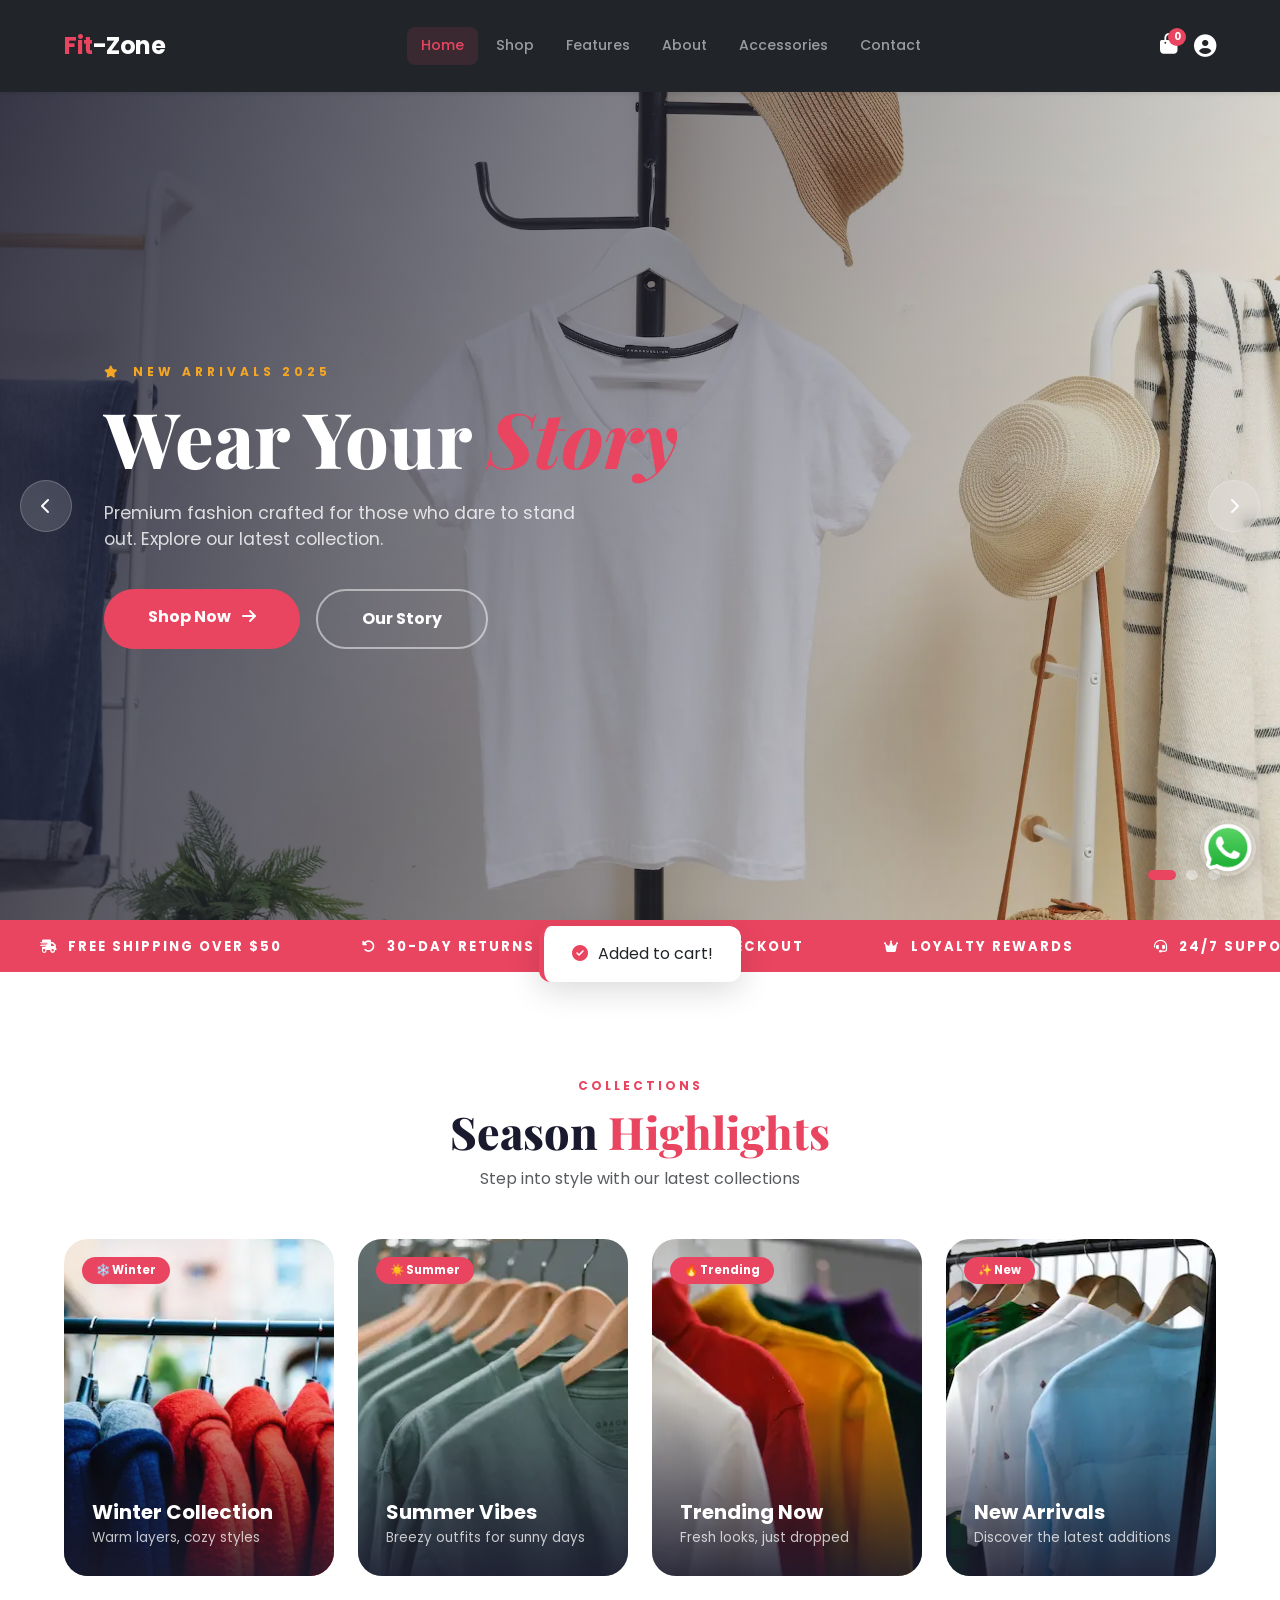
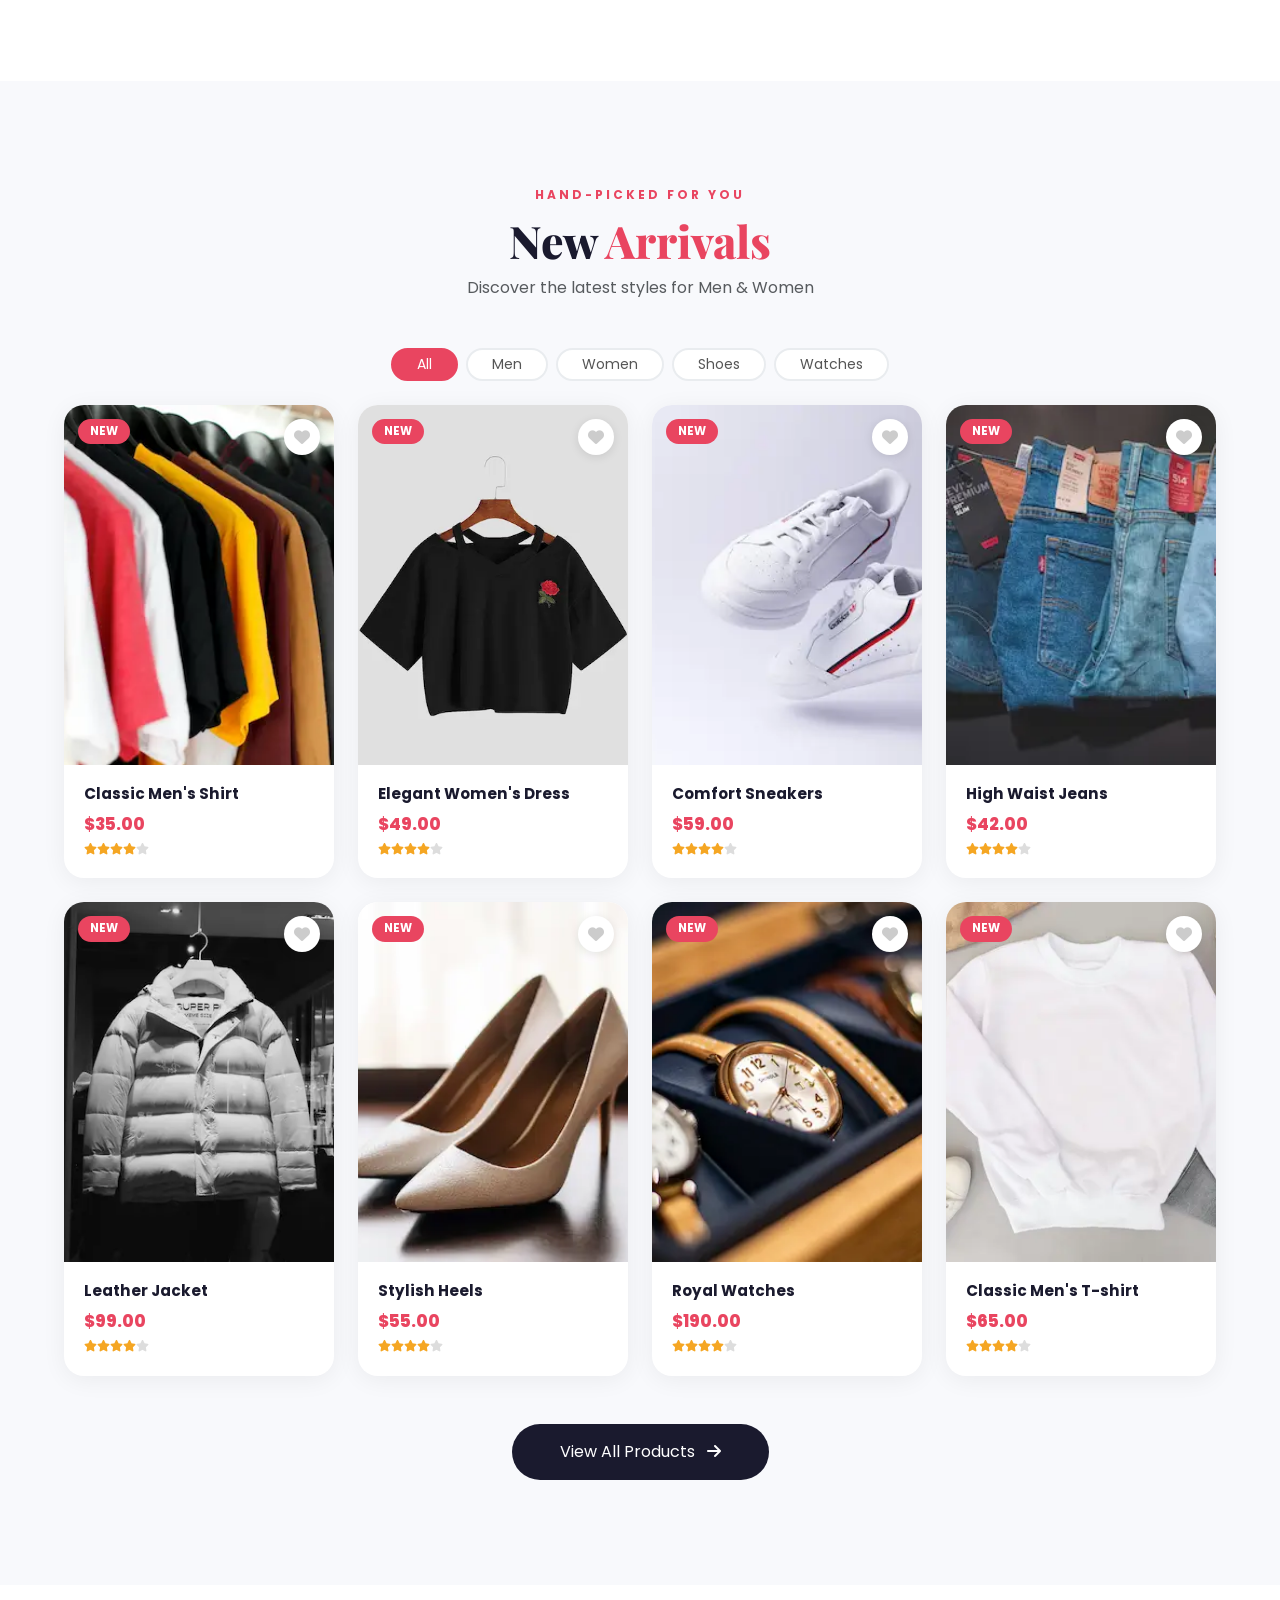
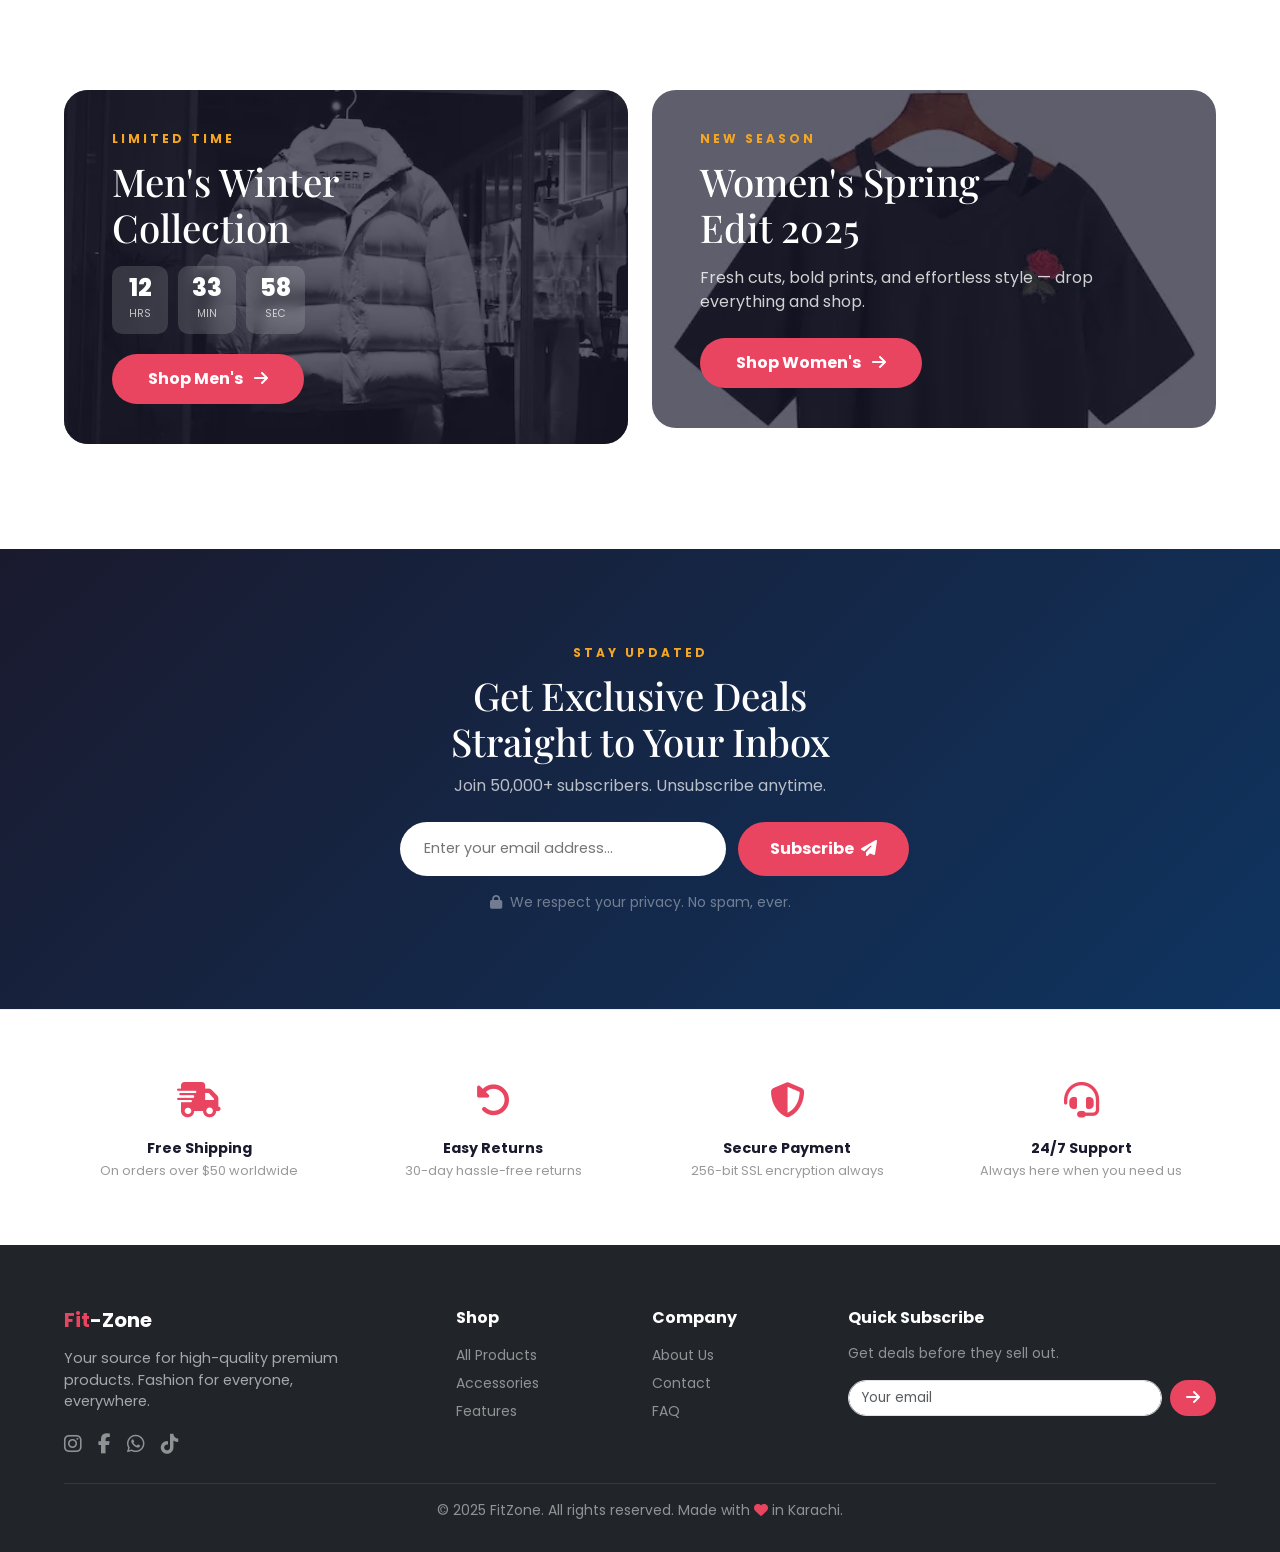
==== index.html @ ab716eb6 "Add files via upload" ====
<!DOCTYPE html>
<html lang="en">

<head>
  <meta charset="UTF-8">
  <meta name="viewport" content="width=device-width, initial-scale=1.0">
  <title>FitZone - Premium Luxury Products</title>
  <!-- Favicon -->
  <link rel="icon" type="image/png" href="./images/fav-icon.png">
  <!-- Google Fonts -->
  <link
    href="https://fonts.googleapis.com/css2?family=Poppins:wght@300;400;500;600;700;800&family=Playfair+Display:ital,wght@0,700;0,800;1,700&display=swap"
    rel="stylesheet">
  <!-- Font Awesome -->
  <link rel="stylesheet" href="https://cdnjs.cloudflare.com/ajax/libs/font-awesome/6.5.0/css/all.min.css">
  <!-- AOS CDN -->
  <link href="https://unpkg.com/aos@2.3.1/dist/aos.css" rel="stylesheet">
  <!-- Bootstrap CDN -->
  <link href="https://cdn.jsdelivr.net/npm/bootstrap@5.3.8/dist/css/bootstrap.min.css" rel="stylesheet">
  <!-- Custom CSS -->
  <link rel="stylesheet" href="./css/style.css">
</head>

<body>

  <!-- ═══ NAVBAR ═══ -->
  <nav class="navbar navbar-expand-lg navbar-dark bg-dark sticky-top shadow-sm">
    <div class="container">
      <a class="navbar-brand fw-bold" href="./index.html"><span style="color:#e94560;">Fit</span>-Zone</a>
      <button class="navbar-toggler" type="button" data-bs-toggle="collapse" data-bs-target="#navbarNav">
        <span class="navbar-toggler-icon"></span>
      </button>
      <div class="collapse navbar-collapse" id="navbarNav">
        <ul class="navbar-nav mx-auto gap-1">
          <li class="nav-item"><a class="nav-link" href="./index.html">Home</a></li>
          <li class="nav-item"><a class="nav-link" href="./shop.html">Shop</a></li>
          <li class="nav-item"><a class="nav-link" href="./features.html">Features</a></li>
          <li class="nav-item"><a class="nav-link" href="./about.html">About</a></li>
          <li class="nav-item"><a class="nav-link" href="./accessories.html">Accessories</a></li>
          <li class="nav-item"><a class="nav-link" href="./contact.html">Contact</a></li>
        </ul>
        <div class="d-flex gap-3 align-items-center">
          <!-- Cart Icon -->
          <div class="cart-icon-wrap text-white" onclick="toggleCart()">
            <i class="fas fa-shopping-bag fs-5"></i>
            <div class="cart-badge" id="cartBadge">0</div>
          </div>
          <a href="./login.html" title="Login / Sign Up"
            style="color:#fff; font-size:1.4rem; line-height:1; transition: color 0.2s;"
            onmouseover="this.style.color='#e94560'" onmouseout="this.style.color='#fff'">
            <i class="fas fa-user-circle"></i>
          </a>
        </div>
      </div>
    </div>
  </nav>

  <!-- ════════════════════════════════════════ CART DRAWER ═══ -->
  <div class="cart-overlay" id="cartOverlay" onclick="toggleCart()"></div>
  <div class="cart-drawer" id="cartDrawer">
    <div class="cart-drawer-header">
      <h5><i class="fas fa-shopping-bag me-2" style="color:var(--accent);"></i> Your Cart <span id="cartCount"
          style="color:#999;font-size:0.85rem;font-weight:500;"></span></h5>
      <button class="cart-close" onclick="toggleCart()"><i class="fas fa-times"></i></button>
    </div>
    <div class="cart-items" id="cartItems">
      <div class="empty-cart" id="emptyCart">
        <i class="fas fa-shopping-bag"></i>
        <p>Your cart is empty</p>
        <a href="./shop.html" class="btn rounded-pill px-4 fw-600"
          style="background:var(--accent);color:#fff;border:none;" onclick="toggleCart()">Start Shopping</a>
      </div>
    </div>
    <div class="cart-footer" id="cartFooter" style="display:none;">
      <div class="cart-total-row">
        <span style="color:#777;">Subtotal</span>
        <span id="cartTotal">$0.00</span>
      </div>
      <div class="cart-total-row">
        <strong>Total</strong>
        <span id="cartGrandTotal">$0.00</span>
      </div>
      <button class="btn-checkout-cart" onclick="window.location.href='./checkout.html'">
        <i class="fas fa-lock me-2"></i>Proceed to Checkout
      </button>
      <a href="./shop.html" class="d-block text-center mt-3 text-muted small" onclick="toggleCart()">Continue Shopping
        →</a>
    </div>
  </div>

  <!-- ════════════════════════════════════════ HERO ═══ -->
  <section class="hero-slider" id="heroSlider">

    <!-- Slide 1 -->
    <div class="slide active" data-slide="0">
      <div class="slide-bg">
        <img src="./images/white-tshirt-img.webp" alt="Hero 1"
          onerror="this.style.background='linear-gradient(135deg,#1a1a2e,#0f3460)'">
      </div>
      <div class="container">
        <div class="slide-content" data-aos="fade-up">
          <div class="slide-tag"><i class="fas fa-star me-1"></i> New Arrivals 2025</div>
          <h1 class="slide-title">Wear Your <em>Story</em></h1>
          <p class="slide-sub">Premium fashion crafted for those who dare to stand out. Explore our latest collection.
          </p>
          <div class="d-flex gap-3 flex-wrap">
            <a href="./shop.html" class="btn btn-hero-primary">Shop Now <i class="fas fa-arrow-right ms-2"></i></a>
            <a href="./about.html" class="btn btn-hero-outline">Our Story</a>
          </div>
        </div>
      </div>
    </div>

    <!-- Slide 2 -->
    <div class="slide" data-slide="1">
      <div class="slide-bg">
        <img src="./images/pents-img.webp" alt="Hero 2"
          onerror="this.style.background='linear-gradient(135deg,#0f3460,#1a1a2e)'">
      </div>
      <div class="container">
        <div class="slide-content">
          <div class="slide-tag"><i class="fas fa-fire me-1"></i> Trending Now</div>
          <h1 class="slide-title">Discover <em>Latest</em><br>Collections</h1>
          <p class="slide-sub">Trendy styles, smart accessories, and everything in between — curated for you.</p>
          <div class="d-flex gap-3 flex-wrap">
            <a href="./shop.html" class="btn btn-hero-primary">Explore <i class="fas fa-arrow-right ms-2"></i></a>
            <a href="./features.html" class="btn btn-hero-outline">Why FitZone</a>
          </div>
        </div>
      </div>
    </div>

    <!-- Slide 3 -->
    <div class="slide" data-slide="2">
      <div class="slide-bg">
        <img src="./images/Watches-img (1).webp" alt="Hero 3"
          onerror="this.style.background='linear-gradient(135deg,#16213e,#1a1a2e)'">
      </div>
      <div class="container">
        <div class="slide-content">
          <div class="slide-tag"><i class="fas fa-shield-alt me-1"></i> Shop with Confidence</div>
          <h1 class="slide-title">Quality <em>You</em><br>Can Trust</h1>
          <p class="slide-sub">Free returns, secure checkout, and 24/7 support — every order guaranteed.</p>
          <div class="d-flex gap-3 flex-wrap">
            <a href="./shop.html" class="btn btn-hero-primary">Shop Now <i class="fas fa-arrow-right ms-2"></i></a>
            <a href="./contact.html" class="btn btn-hero-outline">Contact Us</a>
          </div>
        </div>
      </div>
    </div>

    <!-- Arrows -->
    <div class="slider-arrows">
      <button class="arrow-btn" onclick="changeSlide(-1)"><i class="fas fa-chevron-left"></i></button>
      <button class="arrow-btn" onclick="changeSlide(1)"><i class="fas fa-chevron-right"></i></button>
    </div>
    <!-- Dots -->
    <div class="slider-nav">
      <button class="slider-dot active" onclick="goSlide(0)"></button>
      <button class="slider-dot" onclick="goSlide(1)"></button>
      <button class="slider-dot" onclick="goSlide(2)"></button>
    </div>
  </section>

  <!-- ════════════════════════════════════════ MARQUEE ═══ -->
  <div class="marquee-strip">
    <div class="marquee-inner">
      <span><i class="fas fa-shipping-fast"></i>Free Shipping Over $50</span>
      <span><i class="fas fa-undo-alt"></i>30-Day Returns</span>
      <span><i class="fas fa-shield-alt"></i>Secure Checkout</span>
      <span><i class="fas fa-crown"></i>Loyalty Rewards</span>
      <span><i class="fas fa-headset"></i>24/7 Support</span>
      <span><i class="fas fa-leaf"></i>Eco-Friendly Packaging</span>
      <span><i class="fas fa-shipping-fast"></i>Free Shipping Over $50</span>
      <span><i class="fas fa-undo-alt"></i>30-Day Returns</span>
      <span><i class="fas fa-shield-alt"></i>Secure Checkout</span>
      <span><i class="fas fa-crown"></i>Loyalty Rewards</span>
      <span><i class="fas fa-headset"></i>24/7 Support</span>
      <span><i class="fas fa-leaf"></i>Eco-Friendly Packaging</span>
    </div>
  </div>

  <!-- ════════════════════════════════════════ SEASON HIGHLIGHTS ═══ -->
  <section class="season-section">
    <div class="container">
      <div class="text-center mb-5">
        <p class="section-label" data-aos="fade-up">Collections</p>
        <h2 class="section-title" data-aos="fade-up" data-aos-delay="80">Season <span
            style="color:var(--accent);">Highlights</span></h2>
        <p class="text-muted mt-2" data-aos="fade-up" data-aos-delay="120">Step into style with our latest collections
        </p>
      </div>
      <div class="row g-4">
        <div class="col-md-6 col-lg-3" data-aos="fade-up" data-aos-delay="0">
          <a href="./shop.html" class="season-card d-block">
            <img src="./images/winter-collec.webp" alt="Winter">
            <div class="season-card-overlay">
              <span class="season-tag">❄️ Winter</span>
              <h5>Winter Collection</h5>
              <p>Warm layers, cozy styles</p>
            </div>
          </a>
        </div>
        <div class="col-md-6 col-lg-3" data-aos="fade-up" data-aos-delay="80">
          <a href="./shop.html" class="season-card d-block">
            <img src="./images/summer-collec.webp" alt="Summer">
            <div class="season-card-overlay">
              <span class="season-tag">☀️ Summer</span>
              <h5>Summer Vibes</h5>
              <p>Breezy outfits for sunny days</p>
            </div>
          </a>
        </div>
        <div class="col-md-6 col-lg-3" data-aos="fade-up" data-aos-delay="160">
          <a href="./shop.html" class="season-card d-block">
            <img src="./images/trending-shirts.webp" alt="Trending">
            <div class="season-card-overlay">
              <span class="season-tag">🔥 Trending</span>
              <h5>Trending Now</h5>
              <p>Fresh looks, just dropped</p>
            </div>
          </a>
        </div>
        <div class="col-md-6 col-lg-3" data-aos="fade-up" data-aos-delay="240">
          <a href="./shop.html" class="season-card d-block">
            <img src="./images/new-arrivals.webp" alt="New Arrivals">
            <div class="season-card-overlay">
              <span class="season-tag">✨ New</span>
              <h5>New Arrivals</h5>
              <p>Discover the latest additions</p>
            </div>
          </a>
        </div>
      </div>
    </div>
  </section>

  <!-- ════════════════════════════════════════ PRODUCTS ═══ -->
  <section class="products-section">
    <div class="container">
      <div class="text-center mb-5">
        <p class="section-label" data-aos="fade-up">Hand-Picked For You</p>
        <h2 class="section-title" data-aos="fade-up" data-aos-delay="80">New <span
            style="color:var(--accent);">Arrivals</span></h2>
        <p class="text-muted mt-2" data-aos="fade-up" data-aos-delay="120">Discover the latest styles for Men & Women
        </p>
      </div>

      <!-- Category pills -->
      <div class="d-flex justify-content-center gap-2 mb-4 flex-wrap" data-aos="fade-up">
        <button class="btn rounded-pill px-4 fw-600 btn-sm hp-filter active" data-cat="all"
          style="background:var(--accent);color:#fff;border:2px solid var(--accent);">All</button>
        <button class="btn rounded-pill px-4 fw-600 btn-sm hp-filter" data-cat="men"
          style="background:#fff;color:#555;border:2px solid #e9ecef;">Men</button>
        <button class="btn rounded-pill px-4 fw-600 btn-sm hp-filter" data-cat="women"
          style="background:#fff;color:#555;border:2px solid #e9ecef;">Women</button>
        <button class="btn rounded-pill px-4 fw-600 btn-sm hp-filter" data-cat="shoes"
          style="background:#fff;color:#555;border:2px solid #e9ecef;">Shoes</button>
        <button class="btn rounded-pill px-4 fw-600 btn-sm hp-filter" data-cat="watches"
          style="background:#fff;color:#555;border:2px solid #e9ecef;">Watches</button>
      </div>

      <div class="row g-4" id="homeProductGrid">
        <!-- Products injected by JS -->
      </div>

      <div class="text-center mt-5" data-aos="fade-up">
        <a href="./shop.html" class="btn rounded-pill px-5 py-3 fw-700"
          style="background:var(--primary);color:#fff;border:none;font-family:'Poppins',sans-serif;">
          View All Products <i class="fas fa-arrow-right ms-2"></i>
        </a>
      </div>
    </div>
  </section>

  <!-- ════════════════════════════════════════ PROMO BANNER ═══ -->
  <section class="promo-section">
    <div class="container">
      <div class="row g-4">
        <div class="col-lg-6" data-aos="fade-right">
          <div class="promo-card">
            <img src="./images/men-jacket.webp" alt="Men Collection">
            <div class="promo-content">
              <div class="promo-tag">Limited Time</div>
              <h3>Men's Winter<br>Collection</h3>
              <div class="countdown" id="countdown1">
                <div class="cd-box"><span class="cd-num" id="cd1h">12</span><span class="cd-label">Hrs</span></div>
                <div class="cd-box"><span class="cd-num" id="cd1m">34</span><span class="cd-label">Min</span></div>
                <div class="cd-box"><span class="cd-num" id="cd1s">00</span><span class="cd-label">Sec</span></div>
              </div>
              <a href="./shop.html" class="btn-promo">Shop Men's <i class="fas fa-arrow-right ms-2"></i></a>
            </div>
          </div>
        </div>
        <div class="col-lg-6" data-aos="fade-left">
          <div class="promo-card">
            <img src="./images/women-shirt.webp" alt="Women Collection">
            <div class="promo-content">
              <div class="promo-tag">New Season</div>
              <h3>Women's Spring<br>Edit 2025</h3>
              <p>Fresh cuts, bold prints, and effortless style — drop everything and shop.</p>
              <a href="./shop.html" class="btn-promo">Shop Women's <i class="fas fa-arrow-right ms-2"></i></a>
            </div>
          </div>
        </div>
      </div>
    </div>
  </section>

  <!-- ════════════════════════════════════════ NEWSLETTER ═══ -->
  <section class="newsletter-section">
    <div class="container text-center">
      <p class="section-label" data-aos="fade-up" style="color:var(--gold);">Stay Updated</p>
      <h2 data-aos="fade-up" data-aos-delay="80">Get Exclusive Deals<br>Straight to Your Inbox</h2>
      <p class="mt-2 mb-4" data-aos="fade-up" data-aos-delay="120">Join 50,000+ subscribers. Unsubscribe anytime.</p>
      <div class="newsletter-form" data-aos="fade-up" data-aos-delay="160">
        <input type="email" id="emailInput" placeholder="Enter your email address…">
        <button class="btn-subscribe" onclick="subscribeEmail()">Subscribe <i
            class="fas fa-paper-plane ms-1"></i></button>
      </div>
      <p class="mt-3 small" style="color:rgba(255,255,255,0.4);" data-aos="fade-up" data-aos-delay="200">
        <i class="fas fa-lock me-1"></i> We respect your privacy. No spam, ever.
      </p>
    </div>
  </section>

  <!-- ════════════════════════════════════════ TRUST ═══ -->
  <section class="trust-section">
    <div class="container">
      <div class="row g-4 text-center">
        <div class="col-6 col-md-3" data-aos="fade-up">
          <div class="trust-item">
            <div class="trust-icon"><i class="fas fa-shipping-fast"></i></div>
            <h6>Free Shipping</h6>
            <p>On orders over $50 worldwide</p>
          </div>
        </div>
        <div class="col-6 col-md-3" data-aos="fade-up" data-aos-delay="80">
          <div class="trust-item">
            <div class="trust-icon"><i class="fas fa-undo-alt"></i></div>
            <h6>Easy Returns</h6>
            <p>30-day hassle-free returns</p>
          </div>
        </div>
        <div class="col-6 col-md-3" data-aos="fade-up" data-aos-delay="160">
          <div class="trust-item">
            <div class="trust-icon"><i class="fas fa-shield-alt"></i></div>
            <h6>Secure Payment</h6>
            <p>256-bit SSL encryption always</p>
          </div>
        </div>
        <div class="col-6 col-md-3" data-aos="fade-up" data-aos-delay="240">
          <div class="trust-item">
            <div class="trust-icon"><i class="fas fa-headset"></i></div>
            <h6>24/7 Support</h6>
            <p>Always here when you need us</p>
          </div>
        </div>
      </div>
    </div>
  </section>

  <!-- ════════════════════════════════════════ FOOTER ═══ -->
  <footer class="bg-dark text-white pt-5 pb-3">
    <div class="container">
      <div class="row g-4">
        <div class="col-md-4">
          <h5 class="fw-bold mb-3"><span style="color:#e94560;">Fit</span>-Zone</h5>
          <p style="color:rgba(255,255,255,0.6);font-size:0.9rem;max-width:280px;">Your source for high-quality premium
            products. Fashion for everyone, everywhere.</p>
          <div class="d-flex gap-3 mt-3">
            <a href="#" class="text-white-50 fs-5"><i class="fab fa-instagram"></i></a>
            <a href="#" class="text-white-50 fs-5"><i class="fab fa-facebook-f"></i></a>
            <a href="https://wa.me/923302479878" class="text-white-50 fs-5"><i class="fab fa-whatsapp"></i></a>
            <a href="#" class="text-white-50 fs-5"><i class="fab fa-tiktok"></i></a>
          </div>
        </div>
        <div class="col-md-2">
          <h6 class="fw-bold mb-3">Shop</h6>
          <ul class="list-unstyled">
            <li class="mb-1"><a href="./shop.html" class="text-white-50 text-decoration-none small">All Products</a>
            </li>
            <li class="mb-1"><a href="./accessories.html"
                class="text-white-50 text-decoration-none small">Accessories</a></li>
            <li class="mb-1"><a href="./features.html" class="text-white-50 text-decoration-none small">Features</a>
            </li>
          </ul>
        </div>
        <div class="col-md-2">
          <h6 class="fw-bold mb-3">Company</h6>
          <ul class="list-unstyled">
            <li class="mb-1"><a href="./about.html" class="text-white-50 text-decoration-none small">About Us</a></li>
            <li class="mb-1"><a href="./contact.html" class="text-white-50 text-decoration-none small">Contact</a></li>
            <li class="mb-1"><a href="#" class="text-white-50 text-decoration-none small">FAQ</a></li>
          </ul>
        </div>
        <div class="col-md-4">
          <h6 class="fw-bold mb-3">Quick Subscribe</h6>
          <p class="text-white-50 small mb-3">Get deals before they sell out.</p>
          <div class="d-flex gap-2">
            <input type="email" class="form-control rounded-pill" placeholder="Your email" style="font-size:0.85rem;">
            <button class="btn rounded-pill px-3"
              style="background:var(--accent);color:#fff;border:none;white-space:nowrap;font-weight:600;"><i
                class="fas fa-arrow-right"></i></button>
          </div>
        </div>
      </div>
      <hr class="border-secondary mt-4">
      <p class="text-center text-white-50 small mb-0">© 2025 FitZone. All rights reserved. Made with <i
          class="fas fa-heart" style="color:var(--accent);"></i> in Karachi.</p>
    </div>
  </footer>

  <!-- Cart Add Toast -->
  <div id="addToast"><i class="fas fa-check-circle"></i><span id="addToastMsg">Added to cart!</span></div>

  <!-- WhatsApp Float -->
  <a href="https://wa.me/923302479878" class="position-fixed bottom-0 end-0 m-4" style="z-index:1000;">
    <img src="./images/WhatsApp.webp" alt="WhatsApp"
      style="width:56px;border-radius:50%;box-shadow:0 4px 20px rgba(0,0,0,0.2);">
  </a>

 
  <script src="https://unpkg.com/aos@2.3.1/dist/aos.js"></script>
  <script src="https://cdn.jsdelivr.net/npm/bootstrap@5.3.8/dist/js/bootstrap.bundle.min.js"></script>
  
  <script src="index.js"></script>
  <script src="main.js"></script>
  <script>AOS.init({ duration: 700, once: true });</script>


</body>

</html>
---- css/style.css ----
/* ============================================
   FITZONE — style.css
   Clean Dark Theme (old orange theme removed)
   Author: Hassan Javed © 2026
   ============================================ */
.container {
  max-width: 1200px !important;
  margin: 15px auto;
  padding: 0 1.5rem;
}

/* Prevent jerk when cart opens */
body.cart-open {
  overflow: hidden;
}

/* ══════════════════════════════════════════
   ROOT VARIABLES
   ══════════════════════════════════════════ */
:root {
  --primary: #1a1a2e;
  --accent:  #e94560;
  --gold:    #f5a623;
  --light-bg: #f8f9fc;
}

* {
  box-sizing: border-box;
}

body {
  font-family: 'Poppins', sans-serif;
  overflow-x: hidden;
}

/* ══════════════════════════════════════════
   NAVBAR
   ══════════════════════════════════════════ */
.navbar {
  transition: background 0.4s;
}

.navbar-brand {
  font-size: 1.5rem;
  letter-spacing: -0.5px;
}

.nav-link {
  font-size: 0.88rem;
  font-weight: 500;
  padding: 8px 14px !important;
  border-radius: 8px;
  transition: background 0.2s, color 0.2s;
}

.nav-link:hover,
.nav-link.active {
  background: rgba(233, 69, 96, 0.12);
  color: #e94560 !important;
}

/* ══════════════════════════════════════════
   CART ICON (Navbar)
   ══════════════════════════════════════════ */
.cart-icon-wrap {
  position: relative;
  cursor: pointer;
}

.cart-badge {
  position: absolute;
  top: -6px;
  right: -8px;
  background: var(--accent);
  color: #fff;
  width: 18px;
  height: 18px;
  border-radius: 50%;
  font-size: 0.65rem;
  font-weight: 700;
  display: flex;
  align-items: center;
  justify-content: center;
}

/* ══════════════════════════════════════════
   CART DRAWER
   ══════════════════════════════════════════ */
.cart-overlay {
  position: fixed;
  inset: 0;
  background: rgba(0, 0, 0, 0.5);
  z-index: 2000;
  opacity: 0;
  pointer-events: none;
  transition: opacity 0.3s;
}

.cart-overlay.open {
  opacity: 1;
  pointer-events: all;
}

.cart-drawer {
  position: fixed;
  top: 0;
  right: 0;
  bottom: 0;
  width: 380px;
  max-width: 100%;
  background: #fff;
  z-index: 2001;
  transform: translateX(110%);
  transition: transform 0.4s cubic-bezier(.25, .8, .25, 1);
  display: flex;
  flex-direction: column;
}

.cart-drawer.open {
  transform: translateX(0);
}

.cart-drawer-header {
  padding: 24px;
  border-bottom: 1px solid #f0f0f0;
  display: flex;
  justify-content: space-between;
  align-items: center;
}

.cart-drawer-header h5 {
  font-weight: 800;
  color: var(--primary);
  margin: 0;
}

.cart-close {
  background: none;
  border: none;
  font-size: 1.3rem;
  color: #999;
  cursor: pointer;
  transition: color 0.2s;
}

.cart-close:hover {
  color: var(--accent);
}

.cart-items {
  flex: 1;
  overflow-y: auto;
  padding: 16px 24px;
}

.cart-item {
  display: flex;
  gap: 14px;
  margin-bottom: 20px;
  align-items: center;
}

.cart-item img {
  width: 70px;
  height: 70px;
  border-radius: 12px;
  object-fit: cover;
}

.cart-item-info {
  flex: 1;
}

.cart-item-info strong {
  font-size: 0.88rem;
  color: var(--primary);
  display: block;
}

.cart-item-info span {
  font-size: 0.78rem;
  color: #999;
}

.cart-item-price {
  font-weight: 800;
  color: var(--accent);
  font-size: 0.95rem;
  margin-top: 4px;
  display: block;
}

.cart-remove {
  background: none;
  border: none;
  color: #ccc;
  cursor: pointer;
  font-size: 0.85rem;
  transition: color 0.2s;
}

.cart-remove:hover {
  color: var(--accent);
}

.cart-footer {
  padding: 20px 24px;
  border-top: 1px solid #f0f0f0;
}

.cart-total-row {
  display: flex;
  justify-content: space-between;
  margin-bottom: 8px;
  font-size: 0.9rem;
}

.cart-total-row strong {
  font-weight: 800;
  font-size: 1.1rem;
  color: var(--primary);
}

.cart-total-row span {
  color: var(--accent);
  font-weight: 800;
  font-size: 1.1rem;
}

.btn-checkout-cart {
  background: linear-gradient(135deg, var(--accent), #c0392b);
  color: #fff;
  border: none;
  border-radius: 50px;
  width: 100%;
  padding: 15px;
  font-weight: 700;
  font-family: 'Poppins', sans-serif;
  font-size: 1rem;
  margin-top: 10px;
  cursor: pointer;
  transition: transform 0.3s, box-shadow 0.3s;
}

.btn-checkout-cart:hover {
  transform: translateY(-2px);
  box-shadow: 0 10px 30px rgba(233, 69, 96, 0.4);
}

.empty-cart {
  text-align: center;
  padding: 60px 20px;
  color: #bbb;
}

.empty-cart i {
  font-size: 3rem;
  margin-bottom: 16px;
  display: block;
}

/* ══════════════════════════════════════════
   HERO SLIDER
   ══════════════════════════════════════════ */
.hero-slider {
  position: relative;
  overflow: hidden;
}

.slide {
  position: absolute;
  inset: 0;
  opacity: 0;
  transition: opacity 0.8s ease;
  display: flex;
  align-items: center;
}

.slide.active {
  opacity: 1;
  position: relative;
  min-height: 92vh;
}

.slide-bg {
  position: absolute;
  inset: 0;
}

.slide-bg img {
  width: 100%;
  height: 100%;
  object-fit: cover;
}

.slide-bg::after {
  content: '';
  position: absolute;
  inset: 0;
  background: linear-gradient(
    110deg,
    rgba(26, 26, 46, 0.85) 0%,
    rgba(26, 26, 46, 0.4) 55%,
    transparent 100%
  );
}

.slide-content {
  position: relative;
  z-index: 2;
  padding: 0 0 0 40px;
}

.slide-tag {
  font-size: 0.75rem;
  font-weight: 700;
  letter-spacing: 4px;
  text-transform: uppercase;
  color: var(--gold);
  margin-bottom: 14px;
}

.slide-title {
  font-family: 'Playfair Display', serif;
  font-size: clamp(2.5rem, 6vw, 5rem);
  color: #fff;
  font-weight: 800;
  line-height: 1.1;
  margin-bottom: 20px;
}

.slide-title em {
  font-style: italic;
  color: var(--accent);
}

.slide-sub {
  color: rgba(255, 255, 255, 0.8);
  font-size: 1.1rem;
  margin-bottom: 36px;
  max-width: 480px;
}

.btn-hero-primary {
  background: var(--accent);
  color: #fff;
  border: none;
  border-radius: 50px;
  padding: 16px 44px;
  font-weight: 700;
  font-family: 'Poppins', sans-serif;
  font-size: 1rem;
  transition: transform 0.3s, box-shadow 0.3s;
}

.btn-hero-primary:hover {
  transform: translateY(-3px);
  box-shadow: 0 14px 40px rgba(233, 69, 96, 0.5);
  color: #fff;
}

.btn-hero-outline {
  background: transparent;
  color: #fff;
  border: 2px solid rgba(255, 255, 255, 0.5);
  border-radius: 50px;
  padding: 16px 44px;
  font-weight: 700;
  font-family: 'Poppins', sans-serif;
  font-size: 1rem;
  transition: all 0.3s;
}

.btn-hero-outline:hover {
  border-color: #fff;
  background: rgba(255, 255, 255, 0.1);
  color: #fff;
}

.slider-nav {
  position: absolute;
  bottom: 40px;
  right: 60px;
  display: flex;
  gap: 10px;
  z-index: 10;
}

.slider-dot {
  width: 10px;
  height: 10px;
  border-radius: 50%;
  background: rgba(255, 255, 255, 0.4);
  cursor: pointer;
  transition: all 0.3s;
  border: none;
}

.slider-dot.active {
  background: var(--accent);
  width: 28px;
  border-radius: 5px;
}

.slider-arrows {
  position: absolute;
  top: 50%;
  transform: translateY(-50%);
  width: 100%;
  z-index: 10;
  display: flex;
  justify-content: space-between;
  padding: 0 20px;
  pointer-events: none;
}

.arrow-btn {
  pointer-events: all;
  width: 52px;
  height: 52px;
  border-radius: 50%;
  background: rgba(255, 255, 255, 0.15);
  backdrop-filter: blur(8px);
  border: 1px solid rgba(255, 255, 255, 0.2);
  color: #fff;
  font-size: 1rem;
  cursor: pointer;
  transition: background 0.3s;
  display: flex;
  align-items: center;
  justify-content: center;
}

.arrow-btn:hover {
  background: var(--accent);
}

/* ══════════════════════════════════════════
   MARQUEE STRIP
   ══════════════════════════════════════════ */
.marquee-strip {
  background: var(--accent);
  padding: 14px 0;
  overflow: hidden;
  white-space: nowrap;
}

.marquee-inner {
  display: inline-flex;
  animation: marquee 22s linear infinite;
  gap: 0;
}

.marquee-inner span {
  font-size: 0.82rem;
  font-weight: 700;
  color: #fff;
  letter-spacing: 2px;
  text-transform: uppercase;
  padding: 0 40px;
}

.marquee-inner span i {
  margin-right: 10px;
}

@keyframes marquee {
  from { transform: translateX(0); }
  to   { transform: translateX(-50%); }
}

/* ══════════════════════════════════════════
   SECTION COMMONS
   ══════════════════════════════════════════ */
.section-label {
  font-size: 0.75rem;
  font-weight: 700;
  letter-spacing: 3px;
  text-transform: uppercase;
  color: var(--accent);
  margin-bottom: 10px;
}

.section-title {
  font-family: 'Playfair Display', serif;
  font-size: clamp(1.8rem, 3.5vw, 2.8rem);
  font-weight: 800;
  color: var(--primary);
  line-height: 1.2;
}

/* ══════════════════════════════════════════
   SEASON HIGHLIGHTS
   ══════════════════════════════════════════ */
.season-section {
  padding: 90px 0;
  background: #fff;
}

.season-card {
  border-radius: 24px;
  overflow: hidden;
  position: relative;
  aspect-ratio: 4/5;
  cursor: pointer;
  display: block;
  text-decoration: none;
}

.season-card img {
  width: 100%;
  height: 100%;
  object-fit: cover;
  transition: transform 0.5s ease;
}

.season-card:hover img {
  transform: scale(1.08);
}

.season-card-overlay {
  position: absolute;
  inset: 0;
  background: linear-gradient(to top, rgba(26, 26, 46, 0.85) 0%, transparent 55%);
  display: flex;
  flex-direction: column;
  justify-content: flex-end;
  padding: 28px;
}

.season-card h5 {
  color: #fff;
  font-weight: 700;
  margin-bottom: 4px;
}

.season-card p {
  color: rgba(255, 255, 255, 0.75);
  font-size: 0.85rem;
  margin: 0;
}

.season-tag {
  position: absolute;
  top: 18px;
  left: 18px;
  background: var(--accent);
  color: #fff;
  font-size: 0.72rem;
  font-weight: 700;
  padding: 5px 14px;
  border-radius: 20px;
}

/* ══════════════════════════════════════════
   PRODUCTS
   ══════════════════════════════════════════ */
.products-section {
  padding: 90px 0;
  background: var(--light-bg);
}

.product-card {
  background: #fff;
  border-radius: 20px;
  overflow: hidden;
  box-shadow: 0 4px 24px rgba(0, 0, 0, 0.06);
  transition: transform 0.3s, box-shadow 0.3s;
  position: relative;
  height: 100%;
}

.product-card:hover {
  transform: translateY(-8px);
  box-shadow: 0 20px 60px rgba(0, 0, 0, 0.12);
}

.product-img-wrap {
  position: relative;
  overflow: hidden;
  aspect-ratio: 3/4;
}

.product-img-wrap img {
  width: 100%;
  height: 100%;
  object-fit: cover;
  transition: transform 0.4s ease;
}

.product-card:hover .product-img-wrap img {
  transform: scale(1.08);
}

.product-badge {
  position: absolute;
  top: 14px;
  left: 14px;
  padding: 4px 12px;
  border-radius: 20px;
  font-size: 0.72rem;
  font-weight: 700;
}

.badge-new {
  background: var(--accent);
  color: #fff;
}

.p-wishlist {
  position: absolute;
  top: 14px;
  right: 14px;
  width: 36px;
  height: 36px;
  border-radius: 50%;
  background: #fff;
  border: none;
  display: flex;
  align-items: center;
  justify-content: center;
  box-shadow: 0 2px 10px rgba(0, 0, 0, 0.1);
  cursor: pointer;
  color: #ccc;
  transition: color 0.2s;
}

.p-wishlist:hover {
  color: var(--accent);
}

.p-add {
  position: absolute;
  bottom: 0;
  left: 0;
  right: 0;
  background: rgba(26, 26, 46, 0.92);
  color: #fff;
  border: none;
  padding: 13px;
  font-weight: 700;
  font-size: 0.85rem;
  font-family: 'Poppins', sans-serif;
  cursor: pointer;
  transform: translateY(100%);
  transition: transform 0.3s ease;
}

.product-card:hover .p-add {
  transform: translateY(0);
}

.p-add:hover {
  background: var(--accent);
}

.p-info {
  padding: 18px 20px 20px;
}

.p-name {
  font-weight: 700;
  color: var(--primary);
  margin-bottom: 6px;
  font-size: 0.95rem;
}

.p-price {
  font-weight: 800;
  color: var(--accent);
  font-size: 1.05rem;
}

.p-stars {
  font-size: 0.72rem;
  color: var(--gold);
  margin-top: 4px;
}

/* Filter pills active state */
.hp-filter.active {
  background: var(--accent) !important;
  color: #fff !important;
  border-color: var(--accent) !important;
}

/* ══════════════════════════════════════════
   PROMO BANNER
   ══════════════════════════════════════════ */
.promo-section {
  padding: 90px 0;
  background: #fff;
}

.promo-card {
  border-radius: 24px;
  overflow: hidden;
  position: relative;
  min-height: 300px;
  display: flex;
  align-items: center;
}

.promo-card img {
  position: absolute;
  inset: 0;
  width: 100%;
  height: 100%;
  object-fit: cover;
}

.promo-card::after {
  content: '';
  position: absolute;
  inset: 0;
  background: rgba(26, 26, 46, 0.65);
}

.promo-content {
  position: relative;
  z-index: 2;
  padding: 40px 48px;
}

.promo-tag {
  font-size: 0.75rem;
  font-weight: 700;
  letter-spacing: 3px;
  color: var(--gold);
  text-transform: uppercase;
}

.promo-content h3 {
  font-family: 'Playfair Display', serif;
  color: #fff;
  font-size: clamp(1.6rem, 3vw, 2.4rem);
  margin: 10px 0 16px;
}

.promo-content p {
  color: rgba(255, 255, 255, 0.8);
  margin-bottom: 24px;
}

.btn-promo {
  background: var(--accent);
  color: #fff;
  border: none;
  border-radius: 50px;
  padding: 13px 36px;
  font-weight: 700;
  font-family: 'Poppins', sans-serif;
  transition: transform 0.3s, box-shadow 0.3s;
  display: inline-block;
  text-decoration: none;
}

.btn-promo:hover {
  transform: translateY(-3px);
  box-shadow: 0 10px 30px rgba(233, 69, 96, 0.5);
  color: #fff;
}

/* Countdown */
.countdown {
  display: flex;
  gap: 10px;
  margin-bottom: 20px;
}

.cd-box {
  text-align: center;
  background: rgba(255, 255, 255, 0.15);
  backdrop-filter: blur(6px);
  border-radius: 10px;
  padding: 10px 14px;
  min-width: 56px;
}

.cd-num {
  font-size: 1.5rem;
  font-weight: 800;
  color: #fff;
  line-height: 1;
  display: block;
}

.cd-label {
  font-size: 0.65rem;
  color: rgba(255, 255, 255, 0.7);
  text-transform: uppercase;
}

/* ══════════════════════════════════════════
   NEWSLETTER
   ══════════════════════════════════════════ */
.newsletter-section {
  background: linear-gradient(135deg, #1a1a2e, #0f3460);
  padding: 80px 0;
}

.newsletter-section h2 {
  font-family: 'Playfair Display', serif;
  color: #fff;
  font-size: clamp(1.8rem, 3vw, 2.6rem);
  margin-bottom: 10px;
}

.newsletter-section p {
  color: rgba(255, 255, 255, 0.7);
}

.newsletter-form {
  display: flex;
  gap: 12px;
  max-width: 480px;
  margin: 0 auto;
}

.newsletter-form input {
  flex: 1;
  border: none;
  border-radius: 50px;
  padding: 15px 24px;
  font-family: 'Poppins', sans-serif;
  font-size: 0.9rem;
  outline: none;
}

.btn-subscribe {
  background: var(--accent);
  color: #fff;
  border: none;
  border-radius: 50px;
  padding: 15px 32px;
  font-weight: 700;
  font-family: 'Poppins', sans-serif;
  white-space: nowrap;
  transition: transform 0.3s, box-shadow 0.3s;
  cursor: pointer;
}

.btn-subscribe:hover {
  transform: translateY(-2px);
  box-shadow: 0 10px 30px rgba(233, 69, 96, 0.5);
}

/* ══════════════════════════════════════════
   TRUST ICONS
   ══════════════════════════════════════════ */
.trust-section {
  background: #fff;
  padding: 50px 0;
  border-top: 1px solid #f0f0f0;
}

.trust-item {
  text-align: center;
}

.trust-icon {
  font-size: 2.2rem;
  color: var(--accent);
  margin-bottom: 12px;
}

.trust-item h6 {
  font-weight: 700;
  color: var(--primary);
  font-size: 0.9rem;
  margin-bottom: 4px;
}

.trust-item p {
  font-size: 0.8rem;
  color: #999;
  margin: 0;
}

/* ══════════════════════════════════════════
   TOAST NOTIFICATION
   ══════════════════════════════════════════ */
#addToast {
  position: fixed;
  bottom: 30px;
  left: 50%;
  transform: translateX(-50%) translateY(200%);
  z-index: 9999;
  background: #fff;
  border-left: 5px solid var(--accent);
  box-shadow: 0 8px 32px rgba(0, 0, 0, 0.15);
  border-radius: 12px;
  padding: 16px 28px;
  transition: transform 0.4s cubic-bezier(.25, .8, .25, 1);
  font-family: 'Poppins', sans-serif;
  white-space: nowrap;
}

#addToast.show {
  transform: translateX(-50%) translateY(0);
}

#addToast i {
  color: var(--accent);
  margin-right: 10px;
}

/* ══════════════════════════════════════════
   RESPONSIVE
   ══════════════════════════════════════════ */
@media (max-width: 768px) {
  .slide-content {
    padding: 0;
    text-align: center;
  }

  .slide.active {
    min-height: 70vh;
  }

  .slide-sub {
    max-width: 100%;
  }

  .newsletter-form {
    flex-direction: column;
  }

  .promo-content {
    padding: 28px 24px;
  }

  .slider-nav {
    right: 50%;
    transform: translateX(50%);
    bottom: 20px;
  }
}

@media (max-width: 576px) {
  .season-card {
    aspect-ratio: 3/2;
  }

  .cart-drawer {
    width: 100%;
  }

  #addToast {
    white-space: normal;
    max-width: calc(100vw - 40px);
    text-align: center;
  }
}

/* © 2026 FitZone — Hassan Javed */
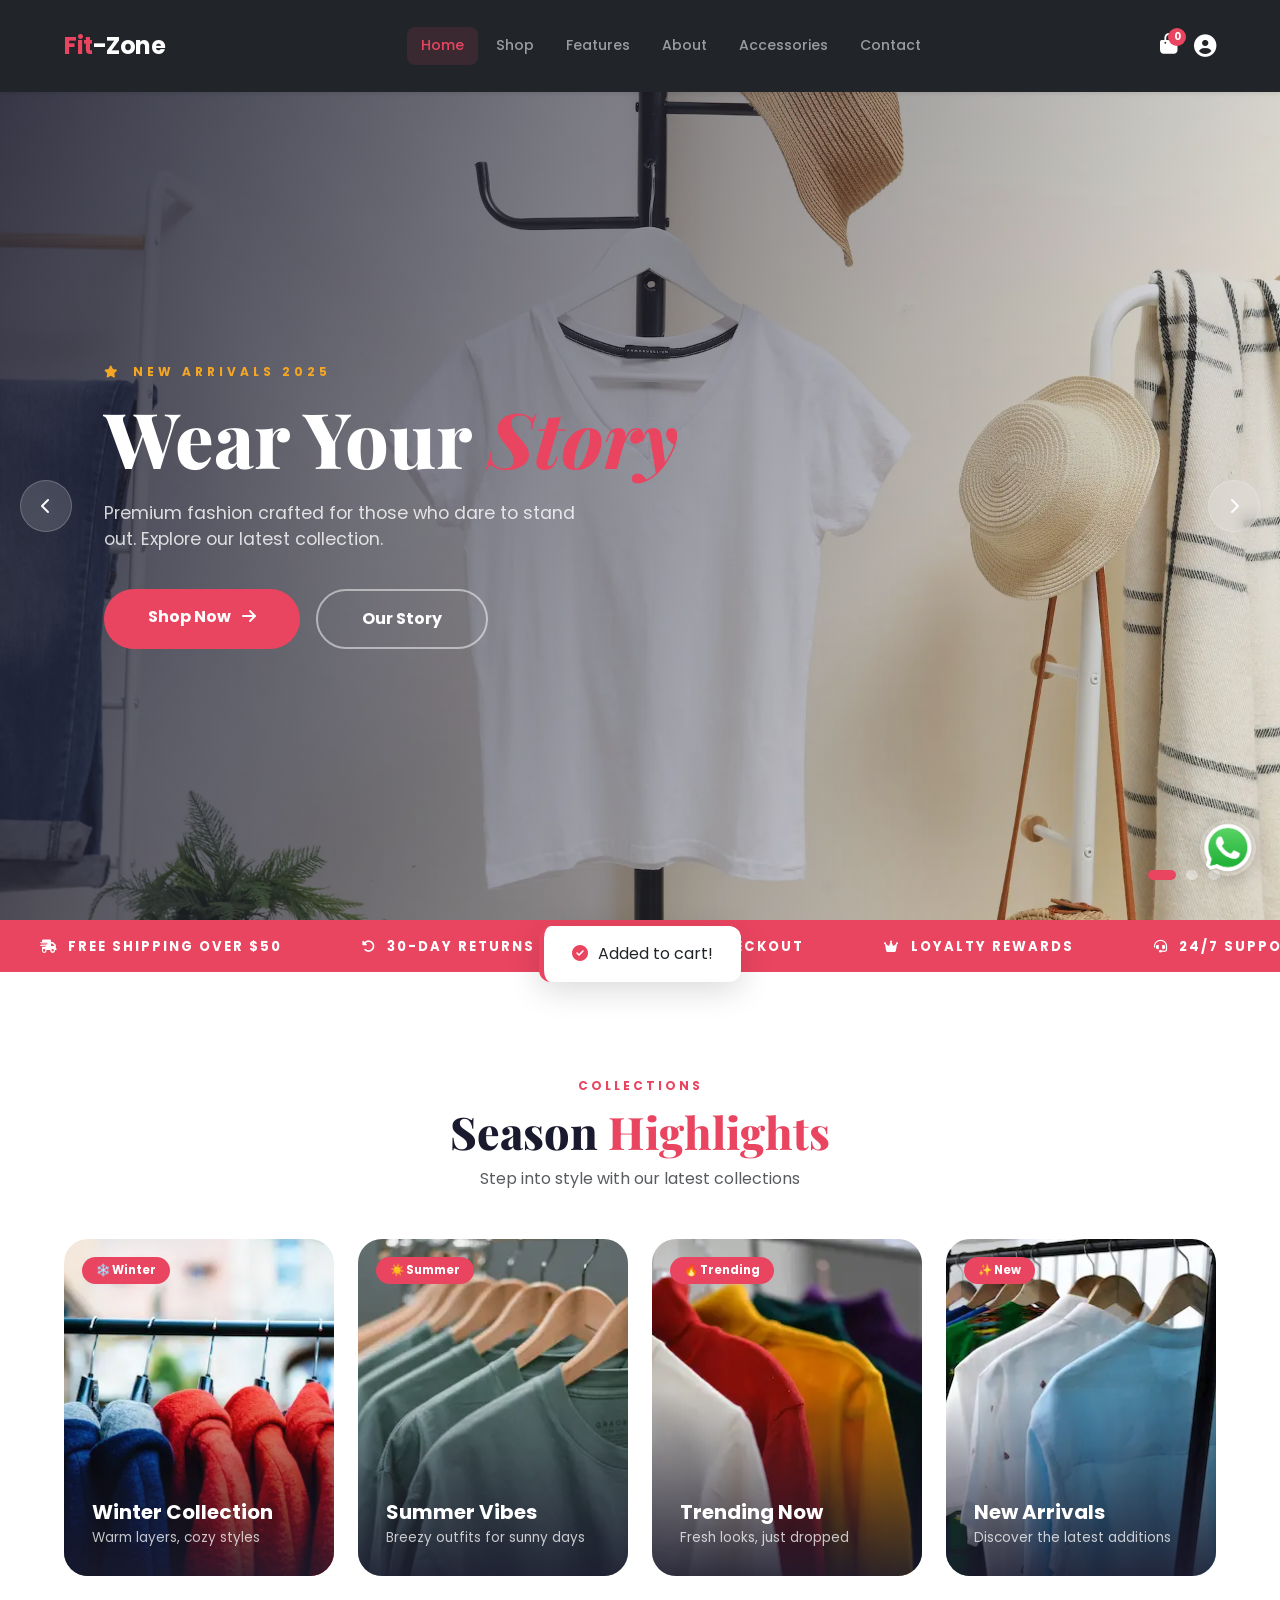
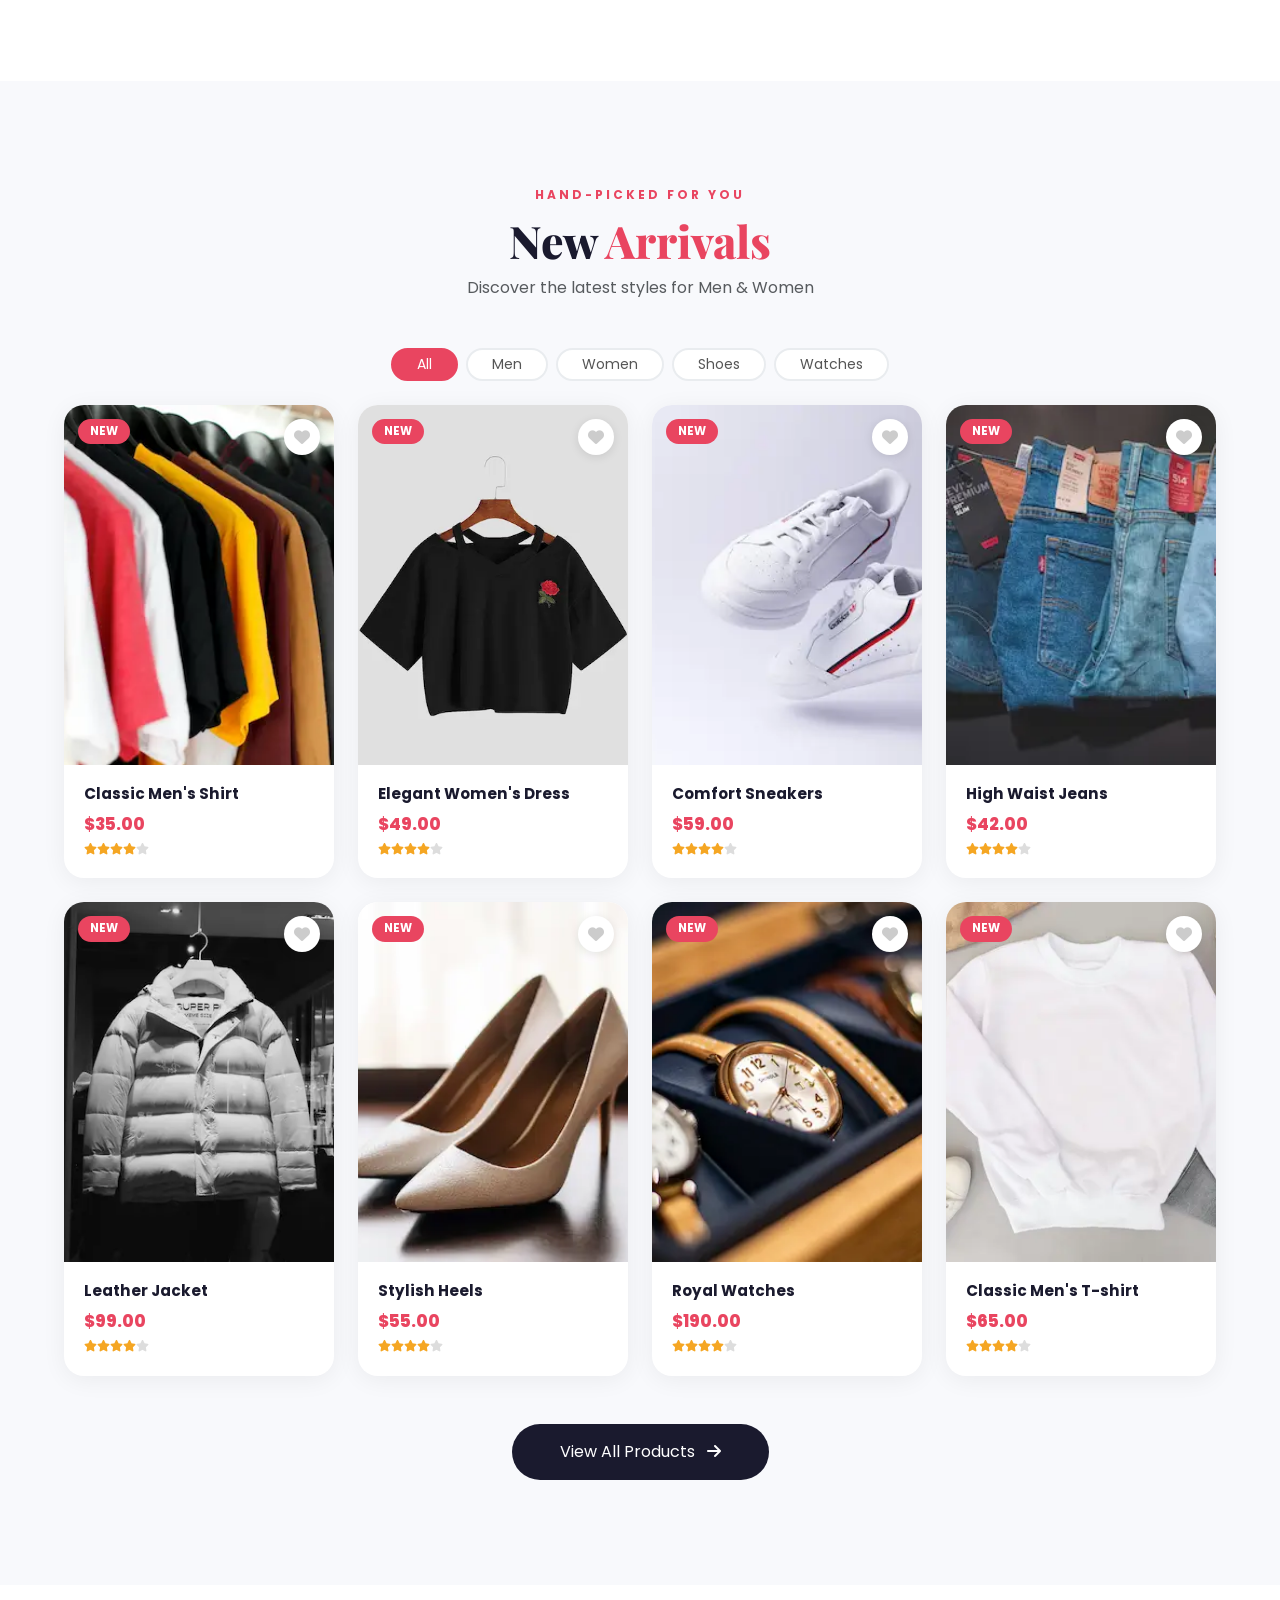
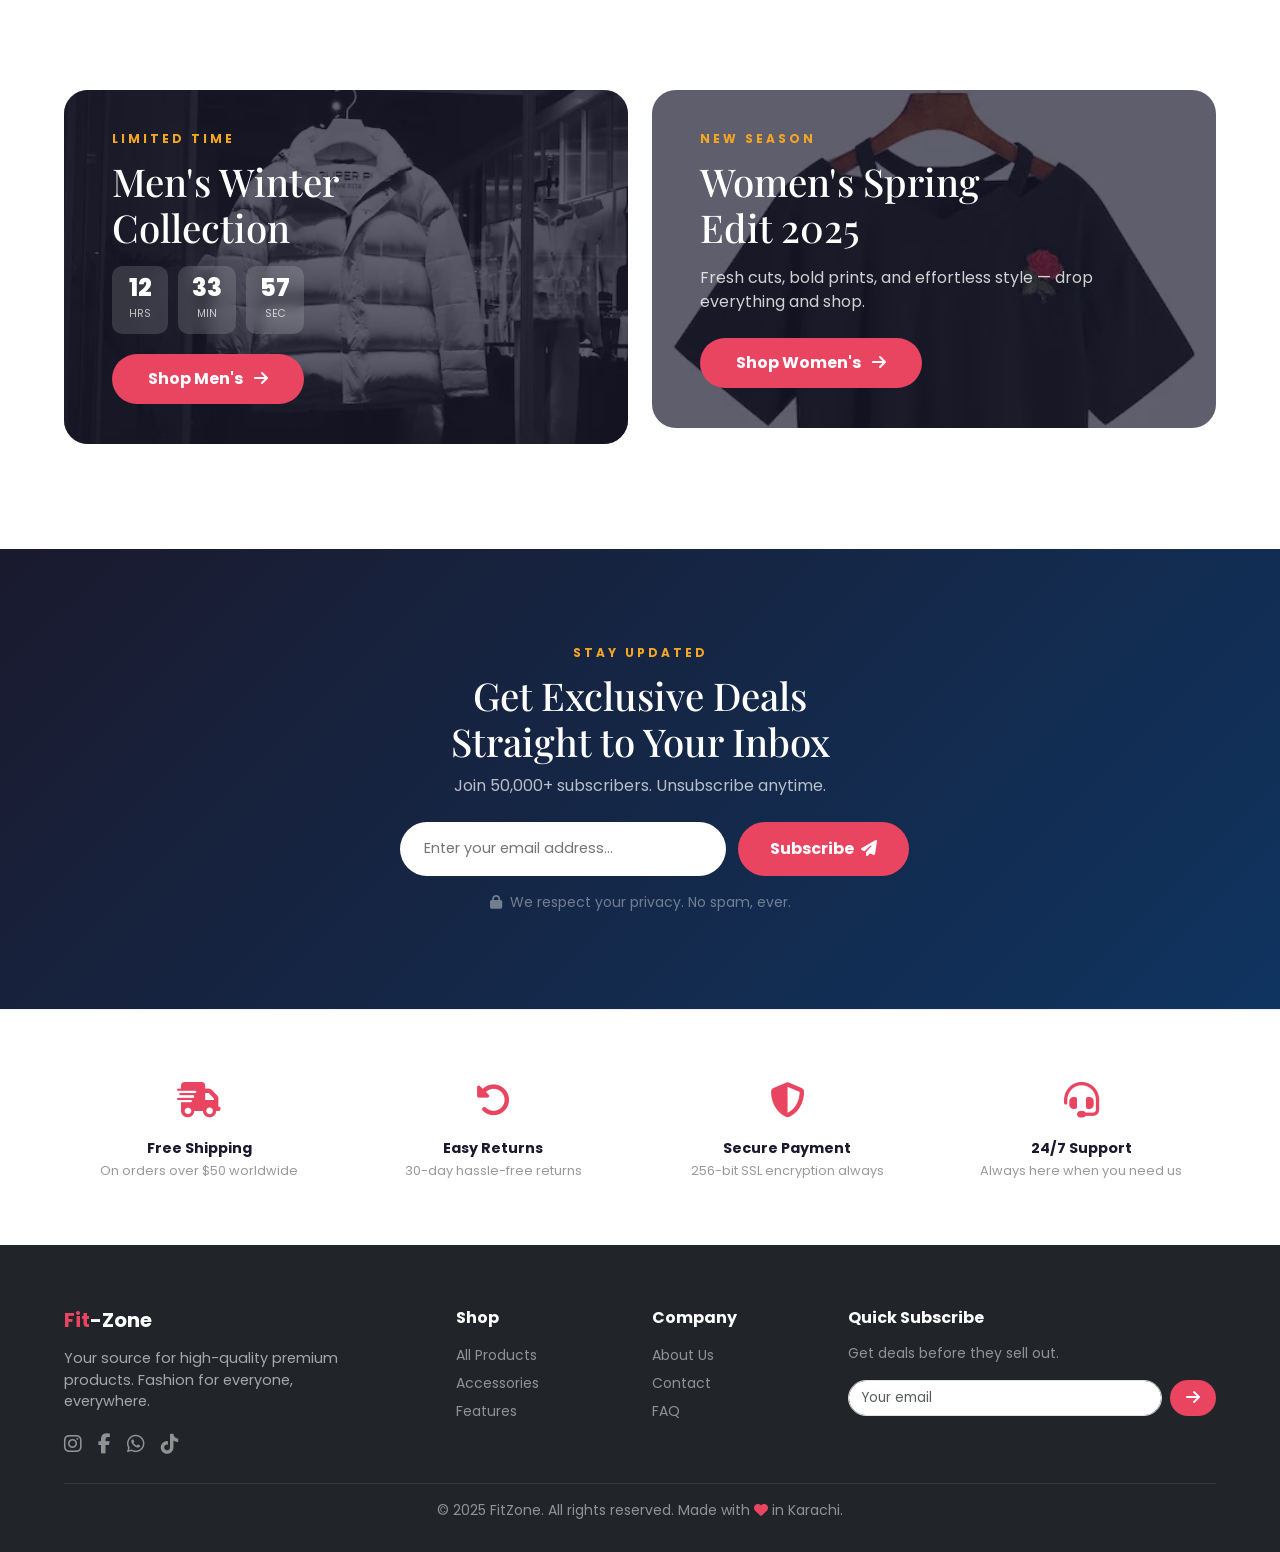
==== commit 401400b6: "Add files via upload" ====
--- a/index.html
+++ b/index.html
@@ -371,7 +371,7 @@
           <div class="d-flex gap-3 mt-3">
             <a href="#" class="text-white-50 fs-5"><i class="fab fa-instagram"></i></a>
             <a href="#" class="text-white-50 fs-5"><i class="fab fa-facebook-f"></i></a>
-            <a href="https://wa.me/923302479878" class="text-white-50 fs-5"><i class="fab fa-whatsapp"></i></a>
+            <a href="https://wa.me/923190831123" class="text-white-50 fs-5"><i class="fab fa-whatsapp"></i></a>
             <a href="#" class="text-white-50 fs-5"><i class="fab fa-tiktok"></i></a>
           </div>
         </div>
@@ -415,7 +415,7 @@
   <div id="addToast"><i class="fas fa-check-circle"></i><span id="addToastMsg">Added to cart!</span></div>
 
   <!-- WhatsApp Float -->
-  <a href="https://wa.me/923302479878" class="position-fixed bottom-0 end-0 m-4" style="z-index:1000;">
+  <a href="https://wa.me/923190831123" class="position-fixed bottom-0 end-0 m-4" style="z-index:1000;">
     <img src="./images/WhatsApp.webp" alt="WhatsApp"
       style="width:56px;border-radius:50%;box-shadow:0 4px 20px rgba(0,0,0,0.2);">
   </a>
